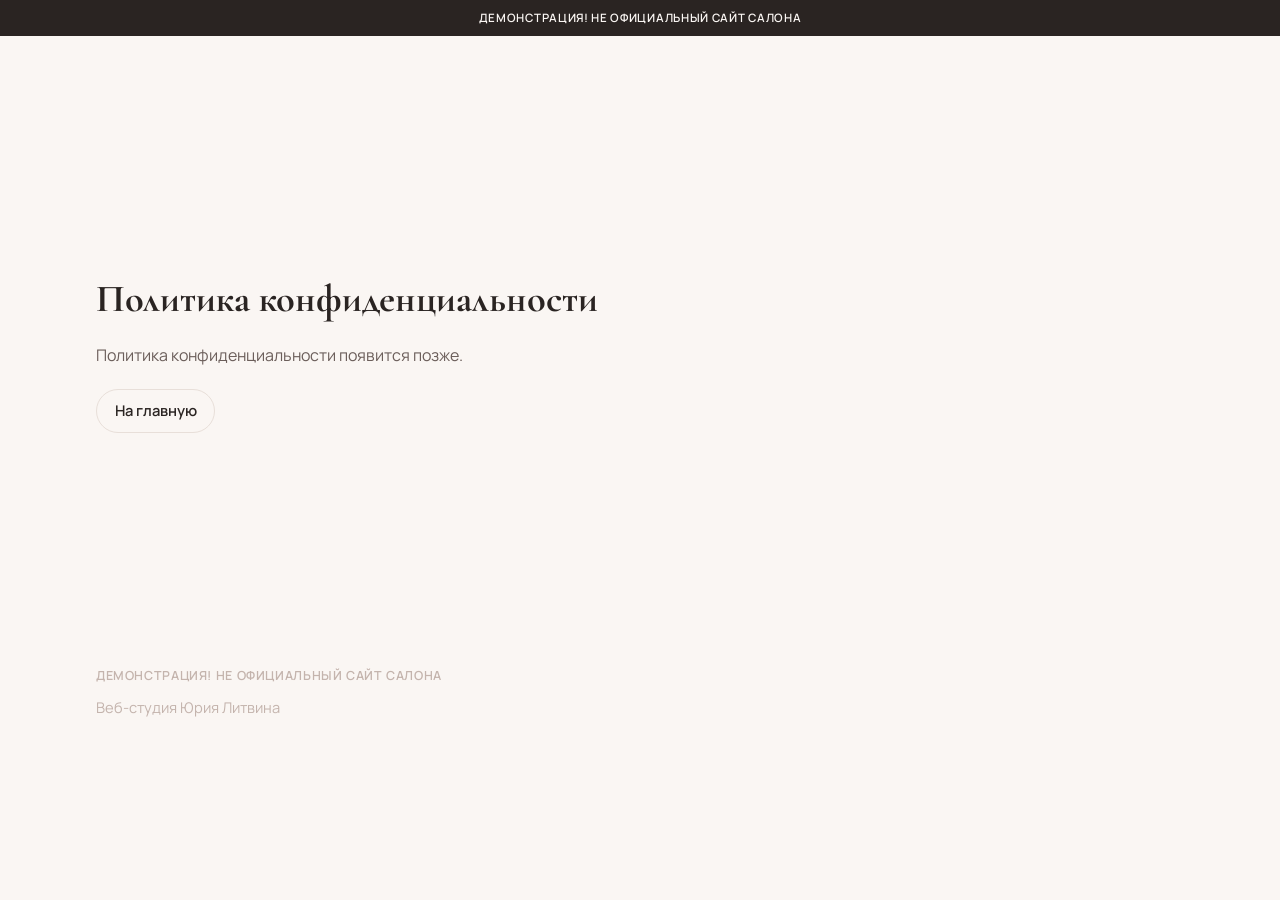
==== privacy-policy/index.html @ 75344041 "Add Lav studio mosaic demo site Co-authored-by: litviniuv <litviniuv@users.noreply.github.com>" ====
<!DOCTYPE html>
<html lang="ru">
<head>
  <meta charset="utf-8">
  <meta name="viewport" content="width=device-width, initial-scale=1.0">
  <title>Политика конфиденциальности – Лав Студия</title>
  <meta name="description" content="Политика конфиденциальности демо-страницы Лав Студии.">
  <meta name="theme-color" content="#B76E79">
  <link rel="icon" sizes="any" href="../logos/favicon.ico">
  <link rel="icon" type="image/png" sizes="32x32" href="../logos/favicon-32x32.png">
  <link rel="apple-touch-icon" sizes="180x180" href="../logos/apple-touch-icon.png">
  <link rel="stylesheet" href="../css/fonts.css">
  <link rel="stylesheet" href="../css/styles.css">
</head>
<body>
  <div class="demo-strip" role="note">ДЕМОНСТРАЦИЯ! НЕ ОФИЦИАЛЬНЫЙ САЙТ САЛОНА</div>
  <main class="page-simple">
    <div class="container">
      <h1>Политика конфиденциальности</h1>
      <p>Политика конфиденциальности появится позже.</p>
      <a class="btn btn--ghost" href="../">На главную</a>
    </div>
  </main>
  <footer class="site-footer">
    <div class="container">
      <p class="footer-demo">ДЕМОНСТРАЦИЯ! НЕ ОФИЦИАЛЬНЫЙ САЙТ САЛОНА</p>
      <p class="footer-studio">Веб-студия Юрия Литвина</p>
    </div>
  </footer>
</body>
</html>
---- css/fonts.css ----
/* Self-hosted: Cormorant Garamond (display) + Manrope (body) */

@font-face {
  font-family: "Cormorant Garamond";
  font-style: normal;
  font-weight: 600;
  font-display: swap;
  src: url("../fonts/cormorant-garamond-600.ttf") format("truetype");
}

@font-face {
  font-family: "Cormorant Garamond";
  font-style: normal;
  font-weight: 700;
  font-display: swap;
  src: url("../fonts/cormorant-garamond-700.ttf") format("truetype");
}

@font-face {
  font-family: "Manrope";
  font-style: normal;
  font-weight: 400;
  font-display: swap;
  src: url("../fonts/manrope-400.ttf") format("truetype");
}

@font-face {
  font-family: "Manrope";
  font-style: normal;
  font-weight: 500;
  font-display: swap;
  src: url("../fonts/manrope-500.ttf") format("truetype");
}

@font-face {
  font-family: "Manrope";
  font-style: normal;
  font-weight: 600;
  font-display: swap;
  src: url("../fonts/manrope-600.ttf") format("truetype");
}

@font-face {
  font-family: "Manrope";
  font-style: normal;
  font-weight: 700;
  font-display: swap;
  src: url("../fonts/manrope-700.ttf") format("truetype");
}

:root {
  --font-display: "Cormorant Garamond", "Times New Roman", Times, Georgia, serif;
  --font-body: "Manrope", system-ui, -apple-system, "Segoe UI", Roboto, "Helvetica Neue", Arial, sans-serif;
}
---- css/styles.css ----
/* Лав Студия · site-3 · mosaic (photo + copy tiles) */

:root {
  --bg: #faf6f3;
  --surface: #ffffff;
  --text: #2a2422;
  --muted: #6b5e5a;
  --primary: #b76e79;
  --primary-hover: #9a5a64;
  --accent: #c4a574;
  --line: #e8dfd9;
  --shadow: 0 10px 30px rgba(42, 36, 34, 0.08);
  --radius: 16px;
  --radius-sm: 10px;
  --radius-md: 14px;
  --header-h: 4.25rem;
  --demo-h: 2.25rem;
  --focus: 0 0 0 3px rgba(183, 110, 121, 0.45);
}

*,
*::before,
*::after { box-sizing: border-box; }

html {
  scroll-behavior: smooth;
  scroll-padding-top: 6rem;
}

body {
  margin: 0;
  font-family: var(--font-body);
  font-size: 1rem;
  line-height: 1.6;
  color: var(--text);
  background: var(--bg);
  overflow-x: hidden;
}

body.is-menu-open { overflow: hidden; }

img { max-width: 100%; height: auto; display: block; }

a {
  color: var(--primary);
  text-decoration-thickness: 1px;
  text-underline-offset: 0.18em;
}
a:hover { color: var(--primary-hover); }

:focus { outline: none; }
:focus-visible {
  outline: none;
  box-shadow: var(--focus);
  border-radius: 4px;
}

.skip-link {
  position: absolute;
  left: -9999px;
  top: 0;
  z-index: 1000;
  background: var(--text);
  color: #fff;
  padding: 0.5rem 1rem;
}
.skip-link:focus { left: 0.5rem; top: 0.5rem; }

.container {
  width: min(100% - 2rem, 68rem);
  margin-inline: auto;
}

.demo-strip {
  position: sticky;
  top: 0;
  z-index: 100;
  min-height: var(--demo-h);
  display: flex;
  align-items: center;
  justify-content: center;
  padding: 0.4rem 0.75rem;
  background: #2a2422;
  color: #faf6f3;
  font-size: 0.72rem;
  font-weight: 600;
  letter-spacing: 0.06em;
  text-transform: uppercase;
  text-align: center;
  line-height: 1.3;
}

.site-header {
  position: sticky;
  top: var(--demo-h);
  z-index: 50;
  background: rgba(250, 246, 243, 0.94);
  backdrop-filter: blur(10px);
  border-bottom: 1px solid var(--line);
}

.header-inner {
  display: flex;
  align-items: center;
  justify-content: space-between;
  gap: 0.75rem;
  min-height: var(--header-h);
  padding-block: 0.55rem;
}

.brand {
  display: flex;
  align-items: center;
  gap: 0.65rem;
  min-width: 0;
  color: inherit;
  text-decoration: none;
}
.brand:hover { color: inherit; }

.brand__logo {
  width: 2.5rem;
  height: 2.5rem;
  border-radius: 50%;
  object-fit: cover;
  background: var(--surface);
  border: 1px solid var(--line);
  flex-shrink: 0;
}

.brand__name {
  font-family: var(--font-display);
  font-weight: 700;
  font-size: 1.2rem;
  line-height: 1.15;
}

.brand__tag {
  display: none;
  color: var(--muted);
  font-size: 0.75rem;
  line-height: 1.2;
  margin-top: 0.1rem;
}

.header-actions {
  display: flex;
  align-items: center;
  gap: 0.5rem;
  flex-shrink: 0;
}

.nav-desktop { display: none; }
.nav-desktop a {
  color: var(--text);
  text-decoration: none;
  font-size: 0.9rem;
  font-weight: 500;
  padding: 0.35rem 0.45rem;
}
.nav-desktop a:hover { color: var(--primary); }

.btn {
  display: inline-flex;
  align-items: center;
  justify-content: center;
  gap: 0.4rem;
  min-height: 2.75rem;
  padding: 0.55rem 1.1rem;
  border-radius: 999px;
  border: 1px solid transparent;
  font: inherit;
  font-weight: 600;
  font-size: 0.92rem;
  line-height: 1.2;
  text-decoration: none;
  cursor: pointer;
  transition: background 0.15s ease, color 0.15s ease, border-color 0.15s ease;
}
.btn:hover { text-decoration: none; }

.btn--primary {
  background: var(--primary);
  color: #fff;
  border-color: var(--primary);
}
.btn--primary:hover {
  background: var(--primary-hover);
  border-color: var(--primary-hover);
  color: #fff;
}

.btn--ghost {
  background: transparent;
  color: var(--text);
  border-color: var(--line);
}
.btn--ghost:hover {
  border-color: var(--accent);
  color: var(--text);
  background: #fff;
}

.btn--soft {
  background: #fff;
  color: var(--primary);
  border-color: color-mix(in srgb, var(--primary) 35%, var(--line));
}
.btn--soft:hover {
  background: #fff8f7;
  color: var(--primary-hover);
}

.btn--sm {
  min-height: 2.4rem;
  padding: 0.4rem 0.9rem;
  font-size: 0.85rem;
}

.btn-order-desktop { display: none; }

.burger {
  width: 2.75rem;
  height: 2.75rem;
  border: 1px solid var(--line);
  border-radius: 999px;
  background: #fff;
  display: inline-flex;
  flex-direction: column;
  align-items: center;
  justify-content: center;
  gap: 5px;
  cursor: pointer;
  padding: 0;
}
.burger span {
  display: block;
  width: 1.1rem;
  height: 2px;
  background: var(--text);
  border-radius: 1px;
  transition: transform 0.2s ease, opacity 0.2s ease;
}
.burger[aria-expanded="true"] span:nth-child(1) { transform: translateY(7px) rotate(45deg); }
.burger[aria-expanded="true"] span:nth-child(2) { opacity: 0; }
.burger[aria-expanded="true"] span:nth-child(3) { transform: translateY(-7px) rotate(-45deg); }

.nav-mobile {
  display: none;
  border-top: 1px solid var(--line);
  background: var(--bg);
  padding: 0.75rem 0 1.25rem;
}
.nav-mobile.is-open { display: block; }
.nav-mobile a {
  display: block;
  padding: 0.85rem 0;
  color: var(--text);
  text-decoration: none;
  font-weight: 500;
  border-bottom: 1px solid var(--line);
}
.nav-mobile a:hover { color: var(--primary); }
.nav-mobile .btn { width: 100%; margin-top: 1rem; }

.who-built {
  padding: 0.85rem 0;
  border-bottom: 1px solid var(--line);
  background: #fff;
  font-size: 0.88rem;
  color: var(--muted);
}
.who-built a { font-weight: 600; }

.section__eyebrow,
.eyebrow {
  display: inline-block;
  margin: 0 0 0.6rem;
  color: var(--accent);
  font-size: 0.78rem;
  font-weight: 700;
  letter-spacing: 0.08em;
  text-transform: uppercase;
}

.section__title {
  margin: 0 0 1rem;
  font-family: var(--font-display);
  font-size: clamp(1.75rem, 4vw, 2.4rem);
  font-weight: 700;
  line-height: 1.15;
}

/* Mosaic grid: mobile single column */
.mosaic {
  display: grid;
  grid-template-columns: 1fr;
  gap: 0.85rem;
  padding: 1rem 0 1.5rem;
  width: min(100% - 2rem, 100rem);
  margin-inline: auto;
}

.m-tile {
  margin: 0;
  background: var(--surface);
  border: 1px solid var(--line);
  border-radius: var(--radius-md);
  overflow: hidden;
  min-width: 0;
}

.m-head {
  padding: 1rem 1.2rem;
  display: flex;
  flex-direction: column;
  justify-content: center;
  gap: 0.25rem;
  scroll-margin-top: 6rem;
}
.m-head .eyebrow { margin-bottom: 0; }
.m-head h2 {
  margin: 0;
  font-family: var(--font-display);
  font-size: clamp(1.4rem, 4vw, 1.9rem);
  font-weight: 700;
  line-height: 1.15;
}

.hero-tile {
  padding: clamp(1.4rem, 4vw, 2.4rem);
}
.hero-tile h1 {
  margin: 0 0 1rem;
  font-family: var(--font-display);
  font-size: clamp(2rem, 7vw, 3rem);
  font-weight: 700;
  line-height: 1.08;
}
.hero-tile .lede {
  margin: 0 0 1.35rem;
  color: var(--muted);
  font-size: 1.05rem;
}
.hero-tile .lede strong { color: var(--text); font-weight: 600; }

.hero__cta {
  display: flex;
  flex-wrap: wrap;
  gap: 0.65rem;
  margin-bottom: 1rem;
}

.hero__links {
  display: flex;
  flex-wrap: wrap;
  gap: 0.75rem 1.25rem;
  font-size: 0.95rem;
}

.hero-facts {
  display: flex;
  flex-wrap: wrap;
  gap: 1rem 1.25rem;
  margin-top: 1.5rem;
  padding-top: 1.1rem;
  border-top: 1px solid var(--line);
}
.hero-fact b {
  display: block;
  font-family: var(--font-display);
  font-size: 1.2rem;
  font-weight: 700;
}
.hero-fact span {
  display: block;
  font-size: 0.85rem;
  color: var(--muted);
  margin-top: 0.15rem;
}

.m-photo {
  min-height: 200px;
}
.m-photo img {
  width: 100%;
  height: 100%;
  min-height: 200px;
  object-fit: cover;
  background: #efe8e3;
}
.m-photo.tall img { min-height: 260px; }
.m-photo figcaption {
  padding: 0.65rem 0.85rem 0.85rem;
  font-size: 0.85rem;
  color: var(--muted);
}

.m-copy {
  padding: clamp(1.25rem, 3vw, 1.85rem);
  display: flex;
  flex-direction: column;
  justify-content: center;
}
.m-copy h2 {
  margin: 0 0 0.75rem;
  font-family: var(--font-display);
  font-size: clamp(1.35rem, 3.5vw, 1.85rem);
  font-weight: 700;
}
.m-copy .lede,
.m-copy p {
  margin: 0;
  color: var(--muted);
}
.m-copy ul {
  margin: 0.85rem 0 0;
  padding-left: 1.1rem;
  color: var(--muted);
}
.m-copy li + li { margin-top: 0.35rem; }

.m-service {
  padding: 1.15rem 1.2rem 1.25rem;
}
.m-service h3 {
  margin: 0 0 0.65rem;
  font-family: var(--font-display);
  font-size: 1.3rem;
  font-weight: 700;
}
.m-service ul {
  margin: 0;
  padding-left: 1.1rem;
  color: var(--muted);
  font-size: 0.95rem;
}
.m-service li + li { margin-top: 0.3rem; }

.m-fact {
  padding: 1rem 1.15rem;
}
.m-fact b {
  display: block;
  font-size: 0.72rem;
  letter-spacing: 0.08em;
  text-transform: uppercase;
  color: var(--muted);
  margin-bottom: 0.4rem;
}
.m-fact .val,
.m-fact a.val {
  font-size: 0.98rem;
  font-weight: 600;
  color: var(--text);
  text-decoration: none;
}
.m-fact a.val:hover { color: var(--primary); }

.m-book {
  padding: clamp(1.25rem, 3vw, 1.75rem);
  text-align: center;
  background: linear-gradient(160deg, #fff 0%, #fff8f5 100%);
}
.m-book p {
  margin: 0 0 1rem;
  color: var(--muted);
}

.m-map {
  min-height: 260px;
}
.m-map iframe {
  display: block;
  width: 100%;
  height: 100%;
  min-height: 260px;
  border: 0;
}

.m-foot {
  padding: 1.25rem 1.15rem 1.5rem;
  background: #2a2422;
  color: #f3ebe6;
  border-color: #2a2422;
}
.m-foot a { color: #f0d3c8; }
.m-foot a:hover { color: #fff; }
.footer-demo {
  margin: 0 0 0.65rem;
  font-size: 0.78rem;
  letter-spacing: 0.05em;
  text-transform: uppercase;
  font-weight: 600;
  color: #c4b4ad;
}
.footer-brand {
  margin: 0 0 0.3rem;
  font-family: var(--font-display);
  font-size: 1.25rem;
  font-weight: 700;
}
.footer-studio {
  margin: 0 0 0.85rem;
  color: #c4b4ad;
  font-size: 0.92rem;
}
.footer-meta {
  margin: 0;
  font-size: 0.88rem;
  color: #c4b4ad;
}
.footer-meta a { font-weight: 600; }

.page-simple {
  min-height: 70vh;
  display: grid;
  align-content: center;
  padding: 3rem 0;
}
.page-simple h1 {
  margin: 0 0 0.75rem;
  font-family: var(--font-display);
  font-size: clamp(1.8rem, 5vw, 2.4rem);
}
.page-simple p {
  margin: 0 0 1.25rem;
  color: var(--muted);
  max-width: 36rem;
}

@media (min-width: 480px) {
  .brand__tag { display: block; }
  .mosaic {
    grid-template-columns: repeat(2, minmax(0, 1fr));
  }
  .m-head,
  .hero-tile,
  .m-book,
  .m-map,
  .m-foot { grid-column: span 2; }
  .m-copy.span-2 { grid-column: span 2; }
}

@media (min-width: 768px) {
  .mosaic {
    grid-template-columns: repeat(6, minmax(0, 1fr));
    gap: 1rem;
  }
  .m-head { grid-column: span 6; }
  .hero-tile { grid-column: span 4; }
  .hero-visual { grid-column: span 2; min-height: 100%; }
  .hero-visual img { min-height: 100%; height: 100%; }
  .m-copy { grid-column: span 3; }
  .m-copy.span-2 { grid-column: span 3; }
  .m-photo { grid-column: span 2; }
  .m-photo.wide { grid-column: span 3; }
  .m-photo.tall { grid-column: span 2; }
  .m-service { grid-column: span 3; }
  .m-fact { grid-column: span 2; }
  .m-book { grid-column: span 3; }
  .m-map { grid-column: span 3; min-height: 300px; }
  .m-map iframe { min-height: 300px; }
  .m-foot { grid-column: span 6; }
}

@media (min-width: 1024px) {
  .burger { display: none; }
  .btn-order-desktop { display: inline-flex; flex-shrink: 0; margin-left: 0.5rem; }
  .nav-desktop {
    display: flex;
    align-items: center;
    gap: 0.15rem;
    margin-left: auto;
    margin-right: 0.75rem;
  }

  .site-header {
    width: min(1600px, calc(100% - 2 * clamp(1rem, 2vw, 2rem)));
    margin: 0.65rem auto 0;
    top: calc(var(--demo-h) + 0.35rem);
    border: 1px solid var(--line);
    border-radius: 999px;
    box-shadow: var(--shadow);
    background: var(--surface);
    backdrop-filter: none;
  }
  .site-header .container { width: 100%; }
  .header-inner {
    padding-inline: 1.4rem;
    width: 100%;
  }
  .nav-mobile { display: none !important; }

  .who-built { border-bottom: 0; background: transparent; }

  .mosaic {
    grid-template-columns: repeat(12, minmax(0, 1fr));
    gap: 1rem;
    max-width: 1600px;
    padding: 1rem clamp(1rem, 2vw, 2rem) 1.5rem;
    width: 100%;
  }

  .m-head { grid-column: span 12; padding: 0.9rem 1.35rem; }
  .hero-tile { grid-column: span 7; }
  .hero-visual { grid-column: span 5; min-height: 360px; }
  .hero-visual img { min-height: 360px; }

  .m-copy { grid-column: span 4; }
  .m-copy.span-2 { grid-column: span 4; }
  .m-photo { grid-column: span 3; min-height: 200px; }
  .m-photo.wide { grid-column: span 4; }
  .m-photo.tall { grid-column: span 3; }
  .m-photo.span-4 { grid-column: span 4; }
  .m-photo.span-6 { grid-column: span 6; }

  .m-service { grid-column: span 3; }
  .m-fact { grid-column: span 3; }
  .m-book { grid-column: span 6; }
  .m-map { grid-column: span 6; min-height: 320px; }
  .m-map iframe { min-height: 320px; }
  .m-foot { grid-column: span 12; }
}

@media (prefers-reduced-motion: reduce) {
  html { scroll-behavior: auto; }
  *, *::before, *::after {
    transition: none !important;
    animation: none !important;
  }
}
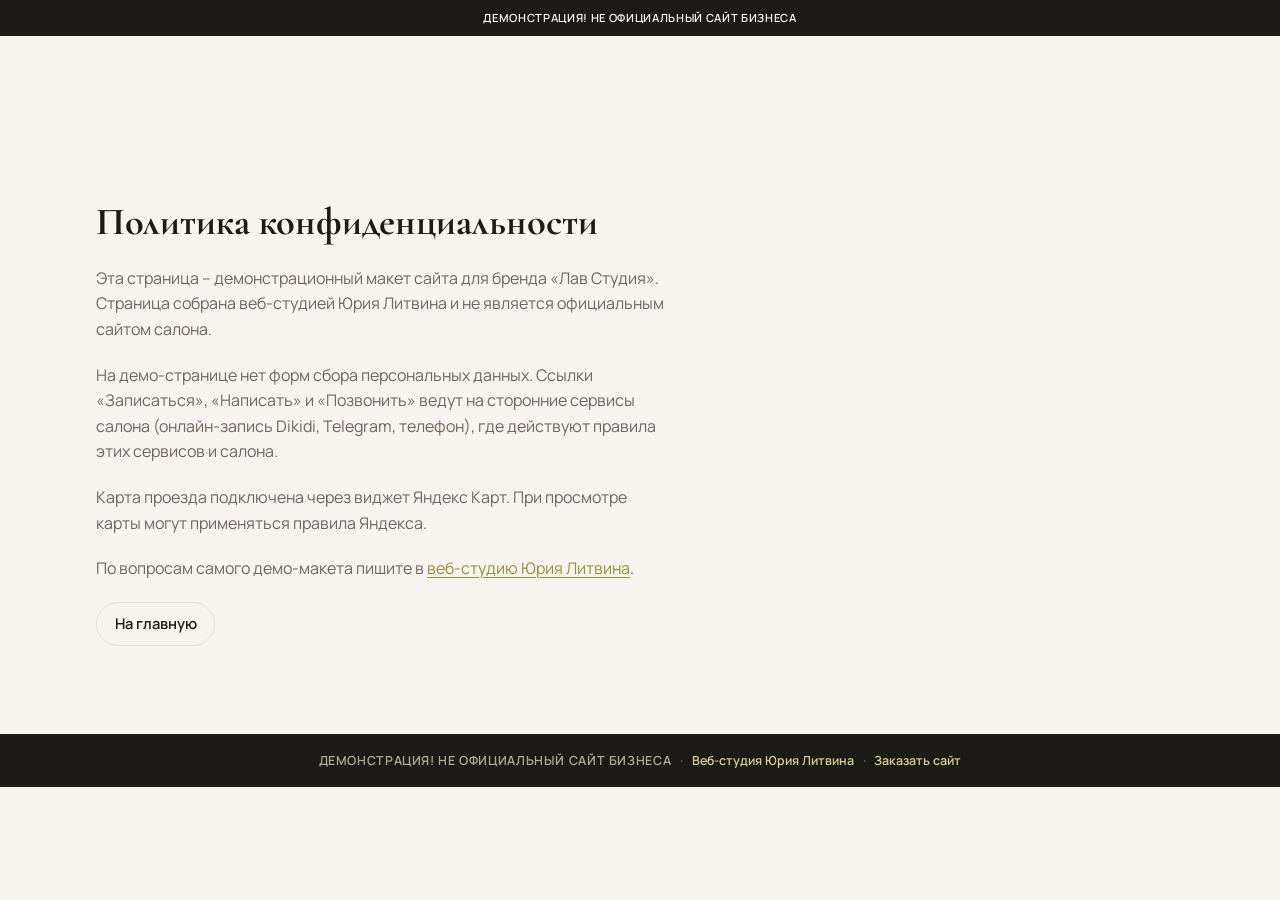
==== commit df5e2b04: "Initial demo site" ====
--- a/privacy-policy/index.html
+++ b/privacy-policy/index.html
@@ -3,9 +3,10 @@
 <head>
   <meta charset="utf-8">
   <meta name="viewport" content="width=device-width, initial-scale=1.0">
+  <meta name="robots" content="noindex, nofollow">
   <title>Политика конфиденциальности – Лав Студия</title>
-  <meta name="description" content="Политика конфиденциальности демо-страницы Лав Студии.">
-  <meta name="theme-color" content="#B76E79">
+  <meta name="description" content="Краткая политика конфиденциальности демо-страницы Лав Студии.">
+  <meta name="theme-color" content="#929039">
   <link rel="icon" sizes="any" href="../logos/favicon.ico">
   <link rel="icon" type="image/png" sizes="32x32" href="../logos/favicon-32x32.png">
   <link rel="apple-touch-icon" sizes="180x180" href="../logos/apple-touch-icon.png">
@@ -13,18 +14,26 @@
   <link rel="stylesheet" href="../css/styles.css">
 </head>
 <body>
-  <div class="demo-strip" role="note">ДЕМОНСТРАЦИЯ! НЕ ОФИЦИАЛЬНЫЙ САЙТ САЛОНА</div>
+  <div class="demo-strip" role="note">ДЕМОНСТРАЦИЯ! НЕ ОФИЦИАЛЬНЫЙ САЙТ БИЗНЕСА</div>
   <main class="page-simple">
     <div class="container">
       <h1>Политика конфиденциальности</h1>
-      <p>Политика конфиденциальности появится позже.</p>
+      <p>Эта страница – демонстрационный макет сайта для бренда «Лав Студия». Страница собрана веб-студией Юрия Литвина и не является официальным сайтом салона.</p>
+      <p>На демо-странице нет форм сбора персональных данных. Ссылки «Записаться», «Написать» и «Позвонить» ведут на сторонние сервисы салона (онлайн-запись Dikidi, Telegram, телефон), где действуют правила этих сервисов и салона.</p>
+      <p>Карта проезда подключена через виджет Яндекс Карт. При просмотре карты могут применяться правила Яндекса.</p>
+      <p>По вопросам самого демо-макета пишите в <a href="https://litviniuv.ru" rel="noopener noreferrer">веб-студию Юрия Литвина</a>.</p>
       <a class="btn btn--ghost" href="../">На главную</a>
     </div>
   </main>
   <footer class="site-footer">
     <div class="container">
-      <p class="footer-demo">ДЕМОНСТРАЦИЯ! НЕ ОФИЦИАЛЬНЫЙ САЙТ САЛОНА</p>
-      <p class="footer-studio">Веб-студия Юрия Литвина</p>
+      <p class="footer-bar">
+        <span class="footer-demo">ДЕМОНСТРАЦИЯ! НЕ ОФИЦИАЛЬНЫЙ САЙТ БИЗНЕСА</span>
+        <span class="footer-sep" aria-hidden="true">·</span>
+        <a class="footer-studio" href="https://litviniuv.ru/" rel="noopener noreferrer">Веб-студия Юрия Литвина</a>
+        <span class="footer-sep" aria-hidden="true">·</span>
+        <a class="footer-order" href="https://litviniuv.ru/webstudio/order/?c=m4qx" rel="noopener noreferrer">Заказать сайт</a>
+      </p>
     </div>
   </footer>
 </body>
--- a/css/styles.css
+++ b/css/styles.css
@@ -1,26 +1,42 @@
-/* Лав Студия · site-3 · mosaic (photo + copy tiles) */
+/* Лав Студия · t-mosaic · cream/ink/olive from m4qx
+ *
+ * Breakpoints (documented):
+ *   ≤1023px  – mobile/tablet stack matching site-1 feel
+ *              (padding ~3.1rem, alt surfaces, svc/gallery at 480/768/960)
+ *   ≥960px   – desktop nav (burger hidden), like site-1
+ *   ≥1024px  – desktop mosaic grid (body.t-mosaic / main.mosaic)
+ */
 
 :root {
-  --bg: #faf6f3;
+  --bg: #f7f4ef;
   --surface: #ffffff;
-  --text: #2a2422;
-  --muted: #6b5e5a;
-  --primary: #b76e79;
-  --primary-hover: #9a5a64;
-  --accent: #c4a574;
-  --line: #e8dfd9;
-  --shadow: 0 10px 30px rgba(42, 36, 34, 0.08);
+  --ink: #1c1b18;
+  --text: #1c1b18;
+  --muted: #6b675c;
+  --accent: #8a8838;
+  --accent-strong: #929039;
+  --accent-hover: #6f6d2c;
+  --blush: #d9cfc4;
+  --taupe: #a89f92;
+  --line: #e5dfd4;
+  --shadow: 0 10px 28px rgba(28, 27, 24, 0.07);
   --radius: 16px;
   --radius-sm: 10px;
   --radius-md: 14px;
   --header-h: 4.25rem;
   --demo-h: 2.25rem;
-  --focus: 0 0 0 3px rgba(183, 110, 121, 0.45);
+  --max: 68rem;
+  --focus: 0 0 0 3px rgba(138, 136, 56, 0.4);
+  --z-strip: 140;
+  --z-header: 130;
+  --z-drawer: 125;
 }
 
 *,
 *::before,
-*::after { box-sizing: border-box; }
+*::after {
+  box-sizing: border-box;
+}
 
 html {
   scroll-behavior: smooth;
@@ -35,20 +51,29 @@
   color: var(--text);
   background: var(--bg);
   overflow-x: hidden;
-}
-
-body.is-menu-open { overflow: hidden; }
-
-img { max-width: 100%; height: auto; display: block; }
+  padding-top: calc(var(--demo-h) + var(--header-h));
+}
+
+img {
+  max-width: 100%;
+  height: auto;
+  display: block;
+}
 
 a {
-  color: var(--primary);
+  color: var(--accent-strong);
   text-decoration-thickness: 1px;
   text-underline-offset: 0.18em;
 }
-a:hover { color: var(--primary-hover); }
-
-:focus { outline: none; }
+
+a:hover {
+  color: var(--accent-hover);
+}
+
+:focus {
+  outline: none;
+}
+
 :focus-visible {
   outline: none;
   box-shadow: var(--focus);
@@ -60,29 +85,35 @@
   left: -9999px;
   top: 0;
   z-index: 1000;
-  background: var(--text);
+  background: var(--ink);
   color: #fff;
   padding: 0.5rem 1rem;
 }
-.skip-link:focus { left: 0.5rem; top: 0.5rem; }
+
+.skip-link:focus {
+  left: 0.5rem;
+  top: 0.5rem;
+}
 
 .container {
-  width: min(100% - 2rem, 68rem);
+  width: min(100% - 2rem, var(--max));
   margin-inline: auto;
 }
 
 .demo-strip {
-  position: sticky;
+  position: fixed;
   top: 0;
-  z-index: 100;
+  left: 0;
+  right: 0;
+  z-index: var(--z-strip);
   min-height: var(--demo-h);
   display: flex;
   align-items: center;
   justify-content: center;
   padding: 0.4rem 0.75rem;
-  background: #2a2422;
-  color: #faf6f3;
-  font-size: 0.72rem;
+  background: var(--ink);
+  color: var(--bg);
+  font-size: 0.7rem;
   font-weight: 600;
   letter-spacing: 0.06em;
   text-transform: uppercase;
@@ -91,32 +122,43 @@
 }
 
 .site-header {
-  position: sticky;
+  position: fixed;
+  left: 0;
+  right: 0;
+  width: 100%;
   top: var(--demo-h);
-  z-index: 50;
-  background: rgba(250, 246, 243, 0.94);
+  z-index: var(--z-header);
+  background: rgba(247, 244, 239, 0.92);
   backdrop-filter: blur(10px);
   border-bottom: 1px solid var(--line);
+}
+
+.site-header.is-menu-open {
+  background: var(--bg);
+  backdrop-filter: none;
 }
 
 .header-inner {
   display: flex;
   align-items: center;
   justify-content: space-between;
-  gap: 0.75rem;
+  gap: 0.6rem;
   min-height: var(--header-h);
-  padding-block: 0.55rem;
+  padding-block: 0.5rem;
 }
 
 .brand {
   display: flex;
   align-items: center;
-  gap: 0.65rem;
+  gap: 0.6rem;
   min-width: 0;
   color: inherit;
   text-decoration: none;
 }
-.brand:hover { color: inherit; }
+
+.brand:hover {
+  color: inherit;
+}
 
 .brand__logo {
   width: 2.5rem;
@@ -128,37 +170,62 @@
   flex-shrink: 0;
 }
 
+.brand__text {
+  min-width: 0;
+}
+
 .brand__name {
+  display: block;
   font-family: var(--font-display);
   font-weight: 700;
-  font-size: 1.2rem;
+  font-size: 1.15rem;
   line-height: 1.15;
-}
-
-.brand__tag {
-  display: none;
-  color: var(--muted);
-  font-size: 0.75rem;
-  line-height: 1.2;
-  margin-top: 0.1rem;
+  letter-spacing: 0.01em;
+  white-space: nowrap;
+  overflow: hidden;
+  text-overflow: ellipsis;
 }
 
 .header-actions {
   display: flex;
   align-items: center;
-  gap: 0.5rem;
+  gap: 0.45rem;
   flex-shrink: 0;
-}
-
-.nav-desktop { display: none; }
+  margin-left: auto;
+}
+
+.nav-desktop {
+  display: none;
+}
+
 .nav-desktop a {
   color: var(--text);
   text-decoration: none;
-  font-size: 0.9rem;
+  font-size: 0.88rem;
   font-weight: 500;
-  padding: 0.35rem 0.45rem;
-}
-.nav-desktop a:hover { color: var(--primary); }
+  padding: 0.35rem 0.4rem;
+}
+
+.nav-desktop a:hover {
+  color: var(--accent-strong);
+}
+
+.order-link {
+  display: none;
+  color: var(--text);
+  text-decoration: none;
+  font-size: 0.88rem;
+  font-weight: 500;
+  white-space: nowrap;
+  padding: 0.35rem 0.4rem;
+  border-bottom: 1px solid transparent;
+}
+
+.order-link:hover {
+  color: var(--accent-strong);
+  text-decoration: underline;
+  text-underline-offset: 0.2em;
+}
 
 .btn {
   display: inline-flex;
@@ -177,16 +244,20 @@
   cursor: pointer;
   transition: background 0.15s ease, color 0.15s ease, border-color 0.15s ease;
 }
-.btn:hover { text-decoration: none; }
+
+.btn:hover {
+  text-decoration: none;
+}
 
 .btn--primary {
-  background: var(--primary);
+  background: var(--accent-strong);
   color: #fff;
-  border-color: var(--primary);
-}
+  border-color: var(--accent-strong);
+}
+
 .btn--primary:hover {
-  background: var(--primary-hover);
-  border-color: var(--primary-hover);
+  background: var(--accent-hover);
+  border-color: var(--accent-hover);
   color: #fff;
 }
 
@@ -195,36 +266,36 @@
   color: var(--text);
   border-color: var(--line);
 }
+
 .btn--ghost:hover {
   border-color: var(--accent);
   color: var(--text);
-  background: #fff;
+  background: var(--surface);
 }
 
 .btn--soft {
-  background: #fff;
-  color: var(--primary);
-  border-color: color-mix(in srgb, var(--primary) 35%, var(--line));
-}
+  background: var(--surface);
+  color: var(--accent-strong);
+  border-color: color-mix(in srgb, var(--accent) 35%, var(--line));
+}
+
 .btn--soft:hover {
-  background: #fff8f7;
-  color: var(--primary-hover);
+  background: #faf8f3;
+  color: var(--accent-hover);
 }
 
 .btn--sm {
-  min-height: 2.4rem;
-  padding: 0.4rem 0.9rem;
-  font-size: 0.85rem;
-}
-
-.btn-order-desktop { display: none; }
+  min-height: 2.35rem;
+  padding: 0.35rem 0.85rem;
+  font-size: 0.84rem;
+}
 
 .burger {
-  width: 2.75rem;
-  height: 2.75rem;
+  width: 2.65rem;
+  height: 2.65rem;
   border: 1px solid var(--line);
   border-radius: 999px;
-  background: #fff;
+  background: var(--surface);
   display: inline-flex;
   flex-direction: column;
   align-items: center;
@@ -233,26 +304,75 @@
   cursor: pointer;
   padding: 0;
 }
+
 .burger span {
   display: block;
-  width: 1.1rem;
+  width: 1.05rem;
   height: 2px;
   background: var(--text);
   border-radius: 1px;
   transition: transform 0.2s ease, opacity 0.2s ease;
 }
-.burger[aria-expanded="true"] span:nth-child(1) { transform: translateY(7px) rotate(45deg); }
-.burger[aria-expanded="true"] span:nth-child(2) { opacity: 0; }
-.burger[aria-expanded="true"] span:nth-child(3) { transform: translateY(-7px) rotate(-45deg); }
-
-.nav-mobile {
+
+.burger[aria-expanded="true"] span:nth-child(1) {
+  transform: translateY(7px) rotate(45deg);
+}
+
+.burger[aria-expanded="true"] span:nth-child(2) {
+  opacity: 0;
+}
+
+.burger[aria-expanded="true"] span:nth-child(3) {
+  transform: translateY(-7px) rotate(-45deg);
+}
+
+
+/* Mobile menu open: lock page; chrome already fixed so no sticky jump */
+html.is-menu-open {
+  overflow: hidden;
+  overscroll-behavior: none;
+}
+
+body.is-menu-open {
+  position: fixed;
+  left: 0;
+  right: 0;
+  width: 100%;
+  overflow: hidden;
+  overscroll-behavior: none;
+  touch-action: none;
+}
+
+body.is-menu-open .nav-drawer {
+  touch-action: pan-y;
+}
+
+.nav-drawer {
+  position: fixed;
+  top: calc(var(--demo-h) + var(--header-h));
+  left: 0;
+  right: 0;
+  z-index: var(--z-drawer);
   display: none;
-  border-top: 1px solid var(--line);
+  max-height: calc(100vh - var(--demo-h) - var(--header-h));
+  overflow-y: auto;
   background: var(--bg);
-  padding: 0.75rem 0 1.25rem;
-}
-.nav-mobile.is-open { display: block; }
-.nav-mobile a {
+  border-bottom: 1px solid var(--line);
+  box-shadow: var(--shadow);
+  padding: 0.5rem 0 1.25rem;
+}
+
+.nav-drawer[hidden] {
+  display: none !important;
+}
+
+.nav-drawer.is-open {
+  display: block !important;
+  -webkit-overflow-scrolling: touch;
+  overscroll-behavior: contain;
+}
+
+.nav-drawer a {
   display: block;
   padding: 0.85rem 0;
   color: var(--text);
@@ -260,45 +380,89 @@
   font-weight: 500;
   border-bottom: 1px solid var(--line);
 }
-.nav-mobile a:hover { color: var(--primary); }
-.nav-mobile .btn { width: 100%; margin-top: 1rem; }
-
-.who-built {
-  padding: 0.85rem 0;
-  border-bottom: 1px solid var(--line);
-  background: #fff;
-  font-size: 0.88rem;
-  color: var(--muted);
-}
-.who-built a { font-weight: 600; }
-
-.section__eyebrow,
-.eyebrow {
+
+.nav-drawer a:hover {
+  color: var(--accent-strong);
+}
+
+.nav-drawer .btn {
+  width: 100%;
+  margin-top: 1rem;
+}
+
+.section__eyebrow {
   display: inline-block;
-  margin: 0 0 0.6rem;
+  margin: 0 0 0.55rem;
   color: var(--accent);
-  font-size: 0.78rem;
+  font-size: 0.76rem;
   font-weight: 700;
   letter-spacing: 0.08em;
   text-transform: uppercase;
 }
 
-.section__title {
-  margin: 0 0 1rem;
-  font-family: var(--font-display);
-  font-size: clamp(1.75rem, 4vw, 2.4rem);
+.text-accent {
+  color: var(--accent-strong);
   font-weight: 700;
-  line-height: 1.15;
-}
-
-/* Mosaic grid: mobile single column */
+}
+
+/* ------------------------------------------------------------------ */
+/* Mobile / tablet stack (≤1023px) – site-1 structure & spacing       */
+/* ------------------------------------------------------------------ */
+
 .mosaic {
-  display: grid;
-  grid-template-columns: 1fr;
-  gap: 0.85rem;
-  padding: 1rem 0 1.5rem;
-  width: min(100% - 2rem, 100rem);
+  display: block;
+  width: 100%;
+  margin: 0;
+  padding: 0;
+}
+
+.mosaic-band {
+  padding: 3.1rem 0;
+  width: 100%;
+}
+
+.mosaic-band--hero {
+  padding: 2.4rem 0 3rem;
+  position: relative;
+  overflow: hidden;
+}
+
+.mosaic-band--hero::before {
+  content: "";
+  position: absolute;
+  inset: auto -20% -40% 35%;
+  height: 70%;
+  background:
+    radial-gradient(circle at 30% 40%, rgba(146, 144, 57, 0.14), transparent 55%),
+    radial-gradient(circle at 70% 60%, rgba(168, 159, 146, 0.2), transparent 50%);
+  pointer-events: none;
+}
+
+.mosaic-band--alt {
+  background: var(--surface);
+}
+
+.mosaic-band > .m-tile,
+.mosaic-band > .m-services-pack,
+.mosaic-band > .m-gallery-pack,
+.mosaic-band > .m-contacts-facts {
+  width: min(100% - 2rem, var(--max));
   margin-inline: auto;
+}
+
+.mosaic-band > .m-tile + .m-tile,
+.mosaic-band > .m-tile + .m-services-pack,
+.mosaic-band > .m-tile + .m-gallery-pack,
+.mosaic-band > .m-tile + .m-contacts-facts,
+.mosaic-band > .m-services-pack + .m-tile,
+.mosaic-band > .m-gallery-pack + .m-tile,
+.mosaic-band > .m-contacts-facts + .m-tile {
+  margin-top: 1rem;
+}
+
+.mosaic-band--hero > .m-tile {
+  position: relative;
+  z-index: 1;
 }
 
 .m-tile {
@@ -311,51 +475,58 @@
 }
 
 .m-head {
-  padding: 1rem 1.2rem;
+  padding: 0;
   display: flex;
   flex-direction: column;
   justify-content: center;
   gap: 0.25rem;
   scroll-margin-top: 6rem;
-}
-.m-head .eyebrow { margin-bottom: 0; }
+  background: transparent;
+  border: 0;
+  border-radius: 0;
+  overflow: visible;
+}
+
+.m-head .section__eyebrow {
+  margin-bottom: 0;
+}
+
 .m-head h2 {
   margin: 0;
   font-family: var(--font-display);
-  font-size: clamp(1.4rem, 4vw, 1.9rem);
+  font-size: clamp(1.7rem, 4vw, 2.35rem);
   font-weight: 700;
   line-height: 1.15;
 }
 
 .hero-tile {
-  padding: clamp(1.4rem, 4vw, 2.4rem);
-}
+  padding: 0;
+  background: transparent;
+  border: 0;
+  border-radius: 0;
+  overflow: visible;
+}
+
 .hero-tile h1 {
   margin: 0 0 1rem;
   font-family: var(--font-display);
-  font-size: clamp(2rem, 7vw, 3rem);
+  font-size: clamp(1.85rem, 6vw, 3rem);
   font-weight: 700;
-  line-height: 1.08;
-}
+  line-height: 1.1;
+}
+
 .hero-tile .lede {
   margin: 0 0 1.35rem;
   color: var(--muted);
   font-size: 1.05rem;
-}
-.hero-tile .lede strong { color: var(--text); font-weight: 600; }
+  max-width: 36rem;
+}
 
 .hero__cta {
   display: flex;
   flex-wrap: wrap;
-  gap: 0.65rem;
-  margin-bottom: 1rem;
-}
-
-.hero__links {
-  display: flex;
-  flex-wrap: wrap;
-  gap: 0.75rem 1.25rem;
-  font-size: 0.95rem;
+  gap: 0.6rem;
+  margin-bottom: 0.25rem;
 }
 
 .hero-facts {
@@ -366,12 +537,14 @@
   padding-top: 1.1rem;
   border-top: 1px solid var(--line);
 }
+
 .hero-fact b {
   display: block;
   font-family: var(--font-display);
   font-size: 1.2rem;
   font-weight: 700;
 }
+
 .hero-fact span {
   display: block;
   font-size: 0.85rem;
@@ -379,17 +552,33 @@
   margin-top: 0.15rem;
 }
 
+/* Mobile hero card = work shot (not interior) */
+.hero-visual {
+  margin-top: 1.75rem !important;
+  box-shadow: var(--shadow);
+}
+
+.hero-visual img {
+  width: 100%;
+  aspect-ratio: 4 / 3;
+  min-height: 0;
+  object-fit: cover;
+  background: #ebe6dc;
+}
+
 .m-photo {
-  min-height: 200px;
-}
+  min-height: 0;
+}
+
 .m-photo img {
   width: 100%;
-  height: 100%;
-  min-height: 200px;
+  height: auto;
+  min-height: 0;
+  aspect-ratio: 4 / 3;
   object-fit: cover;
-  background: #efe8e3;
-}
-.m-photo.tall img { min-height: 260px; }
+  background: #ebe6dc;
+}
+
 .m-photo figcaption {
   padding: 0.65rem 0.85rem 0.85rem;
   font-size: 0.85rem;
@@ -397,49 +586,139 @@
 }
 
 .m-copy {
-  padding: clamp(1.25rem, 3vw, 1.85rem);
+  padding: 0;
   display: flex;
   flex-direction: column;
   justify-content: center;
-}
+  background: transparent;
+  border: 0;
+  border-radius: 0;
+  overflow: visible;
+}
+
 .m-copy h2 {
   margin: 0 0 0.75rem;
   font-family: var(--font-display);
   font-size: clamp(1.35rem, 3.5vw, 1.85rem);
   font-weight: 700;
 }
+
 .m-copy .lede,
 .m-copy p {
   margin: 0;
   color: var(--muted);
-}
+  max-width: 42rem;
+}
+
 .m-copy ul {
   margin: 0.85rem 0 0;
   padding-left: 1.1rem;
   color: var(--muted);
 }
-.m-copy li + li { margin-top: 0.35rem; }
-
-.m-service {
-  padding: 1.15rem 1.2rem 1.25rem;
-}
-.m-service h3 {
-  margin: 0 0 0.65rem;
+
+.m-copy li + li {
+  margin-top: 0.35rem;
+}
+
+.services-note {
+  margin-top: 0.25rem;
+}
+
+/* Dense services grid – mobile like site-1 service-grid */
+.m-services-pack {
+  display: grid;
+  grid-template-columns: 1fr;
+  gap: 0.85rem;
+}
+
+.m-priced {
+  display: flex;
+  flex-direction: column;
+  margin: 0;
+  background: var(--surface);
+  border: 1px solid var(--line);
+  border-radius: var(--radius-md);
+  overflow: hidden;
+  min-width: 0;
+  box-shadow: var(--shadow);
+}
+
+.m-priced img {
+  width: 100%;
+  aspect-ratio: 1 / 1;
+  object-fit: cover;
+  background: #ebe6dc;
+}
+
+.m-priced__body {
+  padding: 0.75rem 0.85rem 0.9rem;
+  display: flex;
+  flex-direction: column;
+  gap: 0.3rem;
+  flex: 1;
+}
+
+.m-priced h3 {
+  margin: 0;
   font-family: var(--font-display);
-  font-size: 1.3rem;
+  font-size: 0.95rem;
   font-weight: 700;
-}
-.m-service ul {
-  margin: 0;
-  padding-left: 1.1rem;
-  color: var(--muted);
-  font-size: 0.95rem;
-}
-.m-service li + li { margin-top: 0.3rem; }
+  line-height: 1.25;
+}
+
+.m-priced .price {
+  margin: 0;
+  color: var(--accent-strong);
+  font-weight: 600;
+  font-size: 0.88rem;
+}
+
+/* Compact text-only service tiles */
+.m-svc {
+  margin: 0;
+  padding: 0.75rem 0.85rem;
+  display: flex;
+  flex-direction: column;
+  justify-content: space-between;
+  gap: 0.4rem;
+  background: var(--surface);
+  border: 1px solid var(--line);
+  border-radius: var(--radius-md);
+  min-width: 0;
+  box-shadow: var(--shadow);
+}
+
+.m-svc h3 {
+  margin: 0;
+  font-family: var(--font-display);
+  font-size: 0.88rem;
+  font-weight: 700;
+  line-height: 1.25;
+}
+
+.m-svc .price {
+  margin: 0;
+  color: var(--accent-strong);
+  font-weight: 600;
+  font-size: 0.85rem;
+}
+
+.m-gallery-pack {
+  display: grid;
+  grid-template-columns: 1fr;
+  gap: 0.85rem;
+}
+
+.m-gallery-pack .m-tile {
+  width: 100%;
+  margin: 0;
+  box-shadow: var(--shadow);
+}
 
 .m-fact {
   padding: 1rem 1.15rem;
 }
+
 .m-fact b {
   display: block;
   font-size: 0.72rem;
@@ -448,6 +727,7 @@
   color: var(--muted);
   margin-bottom: 0.4rem;
 }
+
 .m-fact .val,
 .m-fact a.val {
   font-size: 0.98rem;
@@ -455,21 +735,32 @@
   color: var(--text);
   text-decoration: none;
 }
-.m-fact a.val:hover { color: var(--primary); }
-
-.m-book {
-  padding: clamp(1.25rem, 3vw, 1.75rem);
-  text-align: center;
-  background: linear-gradient(160deg, #fff 0%, #fff8f5 100%);
-}
-.m-book p {
-  margin: 0 0 1rem;
-  color: var(--muted);
+
+.m-fact a.val:hover {
+  color: var(--accent-strong);
+}
+
+/* Contacts facts pack: stacks on mobile; left column on desktop */
+.m-contacts-facts {
+  display: grid;
+  grid-template-columns: 1fr;
+  gap: 0.85rem;
+  width: min(100% - 2rem, var(--max));
+  margin-inline: auto;
+}
+
+.m-contacts-facts > .m-tile {
+  width: 100%;
+  margin-inline: 0;
 }
 
 .m-map {
   min-height: 260px;
-}
+  border-radius: var(--radius);
+  overflow: hidden;
+  box-shadow: var(--shadow);
+}
+
 .m-map iframe {
   display: block;
   width: 100%;
@@ -478,39 +769,53 @@
   border: 0;
 }
 
-.m-foot {
-  padding: 1.25rem 1.15rem 1.5rem;
-  background: #2a2422;
-  color: #f3ebe6;
-  border-color: #2a2422;
-}
-.m-foot a { color: #f0d3c8; }
-.m-foot a:hover { color: #fff; }
+.site-footer {
+  padding: 1.1rem 0;
+  background: var(--ink);
+  color: #f3efe8;
+}
+
+.site-footer a {
+  color: #d4d08a;
+  text-decoration: none;
+}
+
+.site-footer a:hover {
+  color: #fff;
+  text-decoration: underline;
+}
+
+.footer-bar {
+  margin: 0;
+  display: flex;
+  flex-wrap: wrap;
+  align-items: center;
+  justify-content: center;
+  gap: 0.35rem 0.55rem;
+  text-align: center;
+  font-size: 0.78rem;
+  line-height: 1.4;
+}
+
 .footer-demo {
-  margin: 0 0 0.65rem;
-  font-size: 0.78rem;
+  margin: 0;
   letter-spacing: 0.05em;
   text-transform: uppercase;
   font-weight: 600;
-  color: #c4b4ad;
-}
-.footer-brand {
-  margin: 0 0 0.3rem;
-  font-family: var(--font-display);
-  font-size: 1.25rem;
-  font-weight: 700;
-}
-.footer-studio {
-  margin: 0 0 0.85rem;
-  color: #c4b4ad;
-  font-size: 0.92rem;
-}
-.footer-meta {
-  margin: 0;
-  font-size: 0.88rem;
-  color: #c4b4ad;
-}
-.footer-meta a { font-weight: 600; }
+  color: #b0aa9c;
+}
+
+.footer-sep {
+  color: #6f6a60;
+  font-weight: 600;
+}
+
+.footer-studio,
+.footer-order {
+  margin: 0;
+  font-weight: 600;
+  white-space: nowrap;
+}
 
 .page-simple {
   min-height: 70vh;
@@ -518,66 +823,170 @@
   align-content: center;
   padding: 3rem 0;
 }
+
 .page-simple h1 {
   margin: 0 0 0.75rem;
   font-family: var(--font-display);
   font-size: clamp(1.8rem, 5vw, 2.4rem);
 }
+
 .page-simple p {
   margin: 0 0 1.25rem;
   color: var(--muted);
   max-width: 36rem;
 }
 
+@media (max-width: 360px) {
+  .footer-bar {
+    font-size: 0.7rem;
+    gap: 0.25rem 0.4rem;
+  }
+}
+
+/* site-1 parity: 2-col services/gallery from 480 */
 @media (min-width: 480px) {
-  .brand__tag { display: block; }
-  .mosaic {
+  .m-services-pack {
     grid-template-columns: repeat(2, minmax(0, 1fr));
   }
-  .m-head,
-  .hero-tile,
-  .m-book,
-  .m-map,
-  .m-foot { grid-column: span 2; }
-  .m-copy.span-2 { grid-column: span 2; }
+
+  .m-gallery-pack {
+    grid-template-columns: repeat(2, minmax(0, 1fr));
+  }
 }
 
 @media (min-width: 768px) {
-  .mosaic {
-    grid-template-columns: repeat(6, minmax(0, 1fr));
-    gap: 1rem;
-  }
-  .m-head { grid-column: span 6; }
-  .hero-tile { grid-column: span 4; }
-  .hero-visual { grid-column: span 2; min-height: 100%; }
-  .hero-visual img { min-height: 100%; height: 100%; }
-  .m-copy { grid-column: span 3; }
-  .m-copy.span-2 { grid-column: span 3; }
-  .m-photo { grid-column: span 2; }
-  .m-photo.wide { grid-column: span 3; }
-  .m-photo.tall { grid-column: span 2; }
-  .m-service { grid-column: span 3; }
-  .m-fact { grid-column: span 2; }
-  .m-book { grid-column: span 3; }
-  .m-map { grid-column: span 3; min-height: 300px; }
-  .m-map iframe { min-height: 300px; }
-  .m-foot { grid-column: span 6; }
-}
-
-@media (min-width: 1024px) {
-  .burger { display: none; }
-  .btn-order-desktop { display: inline-flex; flex-shrink: 0; margin-left: 0.5rem; }
+  .mosaic-band--hero {
+    display: grid;
+    grid-template-columns: 1.1fr 0.9fr;
+    align-items: center;
+    gap: 2rem;
+    width: min(100% - 2rem, var(--max));
+    margin-inline: auto;
+    padding-inline: 0;
+  }
+
+  .mosaic-band--hero::before {
+    inset: auto -10% -30% 50%;
+  }
+
+  .mosaic-band--hero > .m-tile,
+  .mosaic-band--hero > .hero-visual {
+    width: auto;
+    margin-inline: 0;
+  }
+
+  .hero-visual {
+    margin-top: 0 !important;
+  }
+
+  .m-services-pack {
+    grid-template-columns: repeat(3, minmax(0, 1fr));
+  }
+
+  .m-gallery-pack {
+    grid-template-columns: repeat(2, minmax(0, 1fr));
+  }
+
+  .mosaic-band--contacts {
+    display: grid;
+    grid-template-columns: 1fr;
+    row-gap: 0.85rem;
+    width: 100%;
+    padding-inline: max(1rem, calc((100% - var(--max)) / 2));
+    box-sizing: border-box;
+  }
+
+  .mosaic-band--contacts .m-head {
+    grid-column: 1 / -1;
+    width: auto;
+    margin-inline: 0;
+  }
+
+  .mosaic-band--contacts .m-contacts-facts {
+    width: auto;
+    margin-inline: 0;
+    grid-template-columns: repeat(2, minmax(0, 1fr));
+    gap: 0.85rem;
+  }
+
+  .mosaic-band--contacts .m-tile {
+    width: auto;
+    margin-inline: 0;
+    margin-top: 0;
+  }
+
+  .mosaic-band--contacts .m-map {
+    grid-column: 1 / -1;
+    min-height: 320px;
+  }
+
+  .mosaic-band--contacts .m-map iframe {
+    min-height: 320px;
+  }
+}
+
+/* site-1: desktop nav from 960; gallery 4-col */
+@media (min-width: 960px) {
+  .burger {
+    display: none;
+  }
+
+  .order-link {
+    display: inline;
+    flex-shrink: 0;
+  }
+
   .nav-desktop {
     display: flex;
     align-items: center;
-    gap: 0.15rem;
-    margin-left: auto;
-    margin-right: 0.75rem;
-  }
-
+    gap: 0.1rem;
+    margin-right: 0.5rem;
+  }
+
+  .header-actions {
+    margin-left: 0;
+  }
+
+  .header-inner {
+    gap: 0.75rem;
+  }
+
+  .nav-drawer {
+    display: none !important;
+  }
+
+  .m-gallery-pack {
+    grid-template-columns: repeat(4, minmax(0, 1fr));
+  }
+
+  .m-services-pack {
+    grid-template-columns: repeat(3, minmax(0, 1fr));
+  }
+}
+
+/* ------------------------------------------------------------------ */
+/* Desktop mosaic ≥1024px – t-mosaic grid                             */
+/* ------------------------------------------------------------------ */
+@media (min-width: 1024px) {
+  html {
+    scroll-padding-top: 7.5rem;
+  }
+
+  .m-head {
+    scroll-margin-top: 7.5rem;
+  }
+
+  .mosaic-band--hero::before {
+    content: none;
+  }
+
+  /* Pill header keeps position:fixed from menu fix; center without left/right stretch */
   .site-header {
+    left: 50%;
+    right: auto;
     width: min(1600px, calc(100% - 2 * clamp(1rem, 2vw, 2rem)));
-    margin: 0.65rem auto 0;
+    transform: translateX(-50%);
+    margin: 0;
     top: calc(var(--demo-h) + 0.35rem);
     border: 1px solid var(--line);
     border-radius: 999px;
@@ -585,47 +994,221 @@
     background: var(--surface);
     backdrop-filter: none;
   }
-  .site-header .container { width: 100%; }
+
+  .site-header .container {
+    width: 100%;
+  }
+
   .header-inner {
     padding-inline: 1.4rem;
     width: 100%;
   }
-  .nav-mobile { display: none !important; }
-
-  .who-built { border-bottom: 0; background: transparent; }
 
   .mosaic {
+    display: grid;
     grid-template-columns: repeat(12, minmax(0, 1fr));
     gap: 1rem;
     max-width: 1600px;
     padding: 1rem clamp(1rem, 2vw, 2rem) 1.5rem;
     width: 100%;
-  }
-
-  .m-head { grid-column: span 12; padding: 0.9rem 1.35rem; }
-  .hero-tile { grid-column: span 7; }
-  .hero-visual { grid-column: span 5; min-height: 360px; }
-  .hero-visual img { min-height: 360px; }
-
-  .m-copy { grid-column: span 4; }
-  .m-copy.span-2 { grid-column: span 4; }
-  .m-photo { grid-column: span 3; min-height: 200px; }
-  .m-photo.wide { grid-column: span 4; }
-  .m-photo.tall { grid-column: span 3; }
-  .m-photo.span-4 { grid-column: span 4; }
-  .m-photo.span-6 { grid-column: span 6; }
-
-  .m-service { grid-column: span 3; }
-  .m-fact { grid-column: span 3; }
-  .m-book { grid-column: span 6; }
-  .m-map { grid-column: span 6; min-height: 320px; }
-  .m-map iframe { min-height: 320px; }
-  .m-foot { grid-column: span 12; }
+    margin-inline: auto;
+  }
+
+  /* Bands dissolve so children join mosaic grid */
+  .mosaic-band {
+    display: contents;
+    padding: 0;
+    background: transparent;
+  }
+
+  .mosaic-band > .m-tile,
+  .mosaic-band > .m-services-pack,
+  .mosaic-band > .m-gallery-pack,
+  .mosaic-band > .m-contacts-facts {
+    width: auto;
+    margin-inline: 0;
+  }
+
+  .mosaic-band > .m-tile + .m-tile,
+  .mosaic-band > .m-tile + .m-services-pack,
+  .mosaic-band > .m-tile + .m-gallery-pack,
+  .mosaic-band > .m-tile + .m-contacts-facts,
+  .mosaic-band > .m-services-pack + .m-tile,
+  .mosaic-band > .m-gallery-pack + .m-tile,
+  .mosaic-band > .m-contacts-facts + .m-tile {
+    margin-top: 0;
+  }
+
+  .m-tile {
+    background: var(--surface);
+    border: 1px solid var(--line);
+    border-radius: var(--radius-md);
+    overflow: hidden;
+  }
+
+  .m-head {
+    grid-column: span 12;
+    padding: 0.9rem 1.35rem;
+    background: var(--surface);
+    border: 1px solid var(--line);
+    border-radius: var(--radius-md);
+    overflow: hidden;
+  }
+
+  .m-head h2 {
+    font-size: clamp(1.4rem, 2.2vw, 1.9rem);
+  }
+
+  .hero-tile {
+    grid-column: span 7;
+    padding: clamp(1.4rem, 3vw, 2.4rem);
+    background: var(--surface);
+    border: 1px solid var(--line);
+    border-radius: var(--radius-md);
+    overflow: hidden;
+  }
+
+  .hero-visual {
+    grid-column: span 5;
+    margin-top: 0 !important;
+    min-height: 280px;
+    box-shadow: none;
+  }
+
+  .hero-visual img {
+    width: 100%;
+    height: 100%;
+    min-height: 280px;
+    aspect-ratio: auto;
+    object-fit: cover;
+  }
+
+  .m-copy {
+    grid-column: span 6;
+    padding: clamp(1.25rem, 2vw, 1.85rem);
+    background: var(--surface);
+    border: 1px solid var(--line);
+    border-radius: var(--radius-md);
+    overflow: hidden;
+  }
+
+  .m-copy.span-full {
+    grid-column: span 12;
+  }
+
+  /* Services: pack dissolves into 12-col mosaic; span 2 = exactly 6 per row (18 = 3 rows). */
+  .m-services-pack {
+    display: contents;
+  }
+
+  .m-services-pack > .m-priced,
+  .m-services-pack > .m-svc {
+    grid-column: span 2;
+    min-width: 0;
+    box-shadow: none;
+  }
+
+  .m-priced__body {
+    padding: 0.55rem 0.65rem 0.7rem;
+    gap: 0.2rem;
+  }
+
+  .m-priced h3 {
+    font-size: 0.82rem;
+  }
+
+  .m-priced .price {
+    font-size: 0.8rem;
+  }
+
+  .m-svc {
+    padding: 0.65rem 0.7rem;
+    min-height: 5.5rem;
+  }
+
+  .m-svc h3 {
+    font-size: 0.8rem;
+  }
+
+  .m-svc .price {
+    font-size: 0.78rem;
+  }
+
+  .m-gallery-pack {
+    grid-column: span 12;
+    display: grid;
+    grid-template-columns: repeat(4, minmax(0, 1fr));
+    gap: 1rem;
+  }
+
+  .m-gallery-pack .m-tile {
+    box-shadow: none;
+  }
+
+  .m-gallery-pack .m-photo img {
+    min-height: 200px;
+    height: 100%;
+    aspect-ratio: 4 / 3;
+  }
+
+  /* Contacts: left 6 cols = six fact mosaics (2×3); right 6 cols = map */
+  .m-contacts-facts {
+    grid-column: span 6;
+    width: auto;
+    margin-inline: 0;
+    display: grid;
+    grid-template-columns: repeat(2, minmax(0, 1fr));
+    gap: 1rem;
+    align-content: stretch;
+  }
+
+  .m-contacts-facts > .m-fact {
+    grid-column: auto;
+    box-shadow: none;
+    height: 100%;
+  }
+
+  .m-map {
+    grid-column: span 6;
+    min-height: 100%;
+    align-self: stretch;
+    box-shadow: none;
+  }
+
+  .m-map iframe {
+    min-height: 100%;
+    height: 100%;
+  }
+
+  /* Reset contacts tablet grid when band is contents */
+  .mosaic-band--contacts {
+    display: contents;
+    width: auto;
+    margin: 0;
+    padding: 0;
+  }
+
+  .mosaic-band--contacts .m-head {
+    grid-column: span 12;
+  }
+
+  .mosaic-band--contacts .m-contacts-facts {
+    grid-column: span 6;
+  }
+
+  .mosaic-band--contacts .m-map {
+    grid-column: span 6;
+  }
 }
 
 @media (prefers-reduced-motion: reduce) {
-  html { scroll-behavior: auto; }
-  *, *::before, *::after {
+  html {
+    scroll-behavior: auto;
+  }
+
+  *,
+  *::before,
+  *::after {
     transition: none !important;
     animation: none !important;
   }
